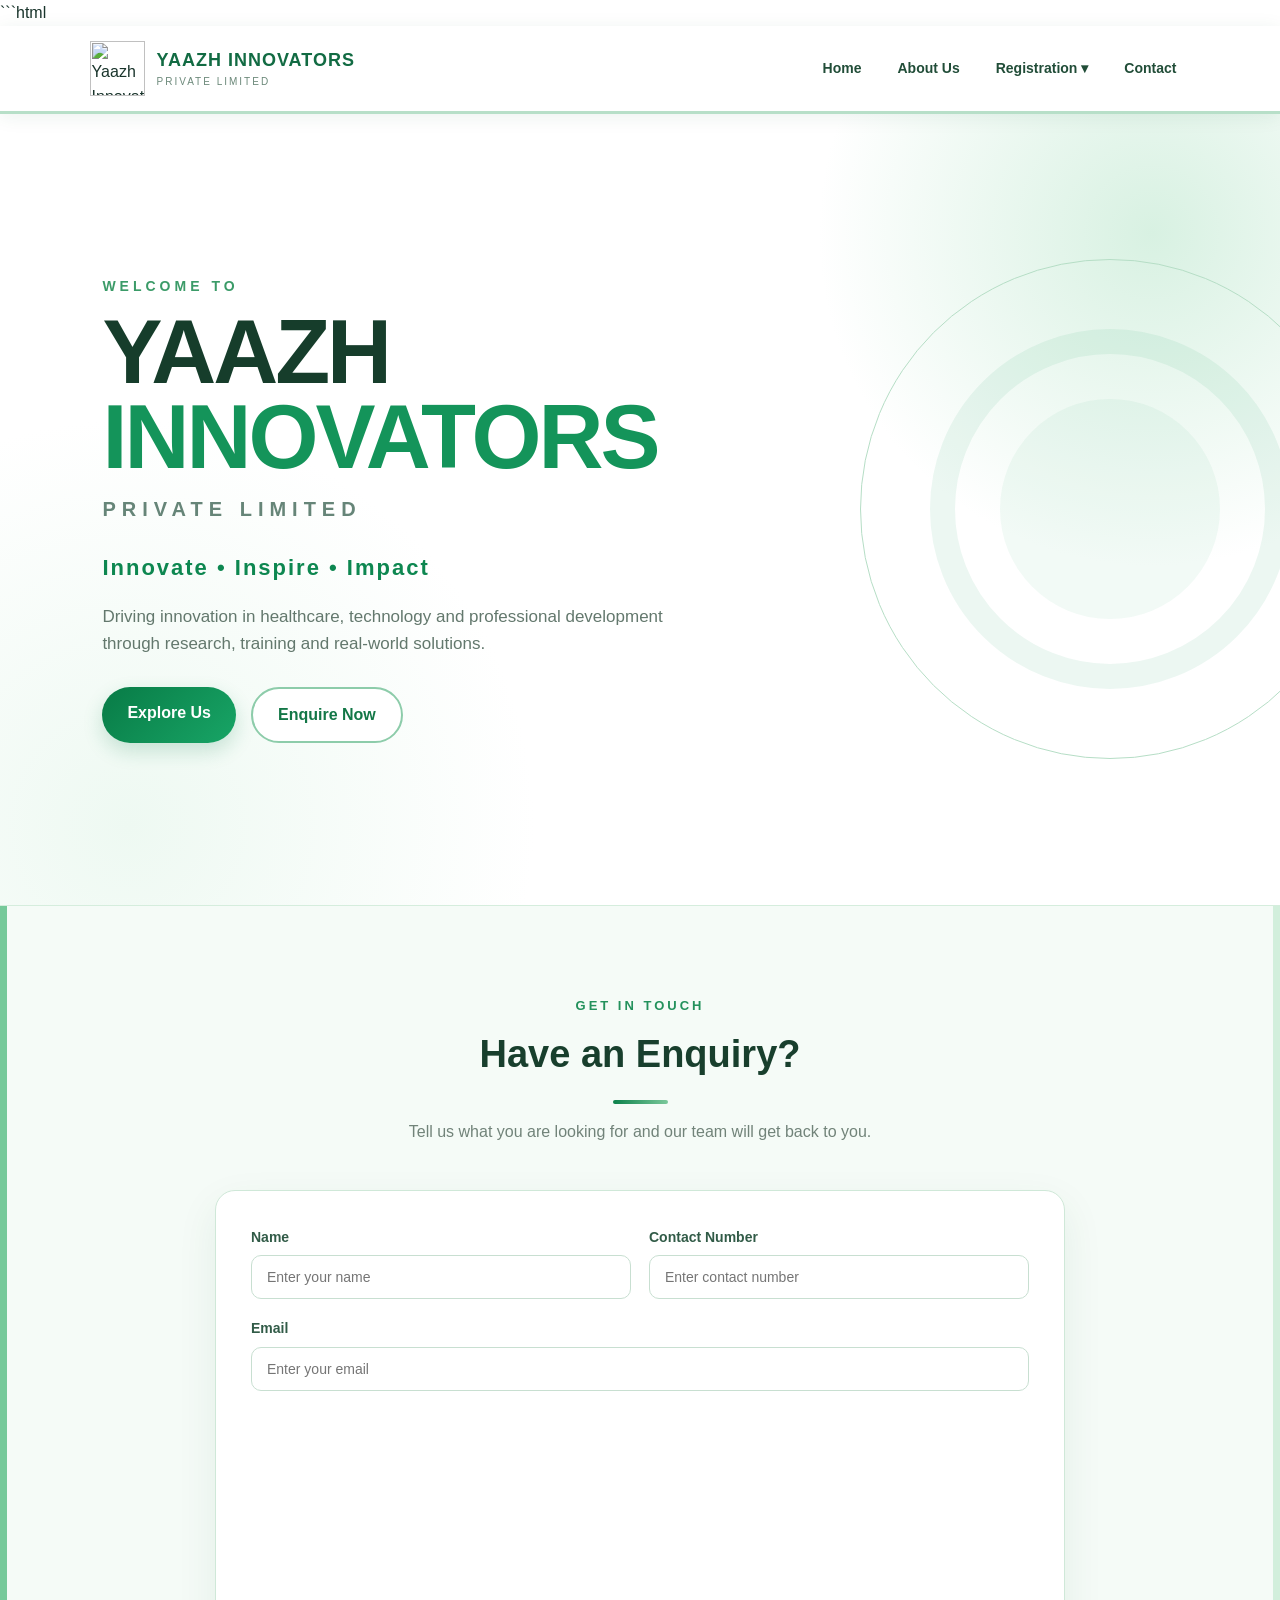
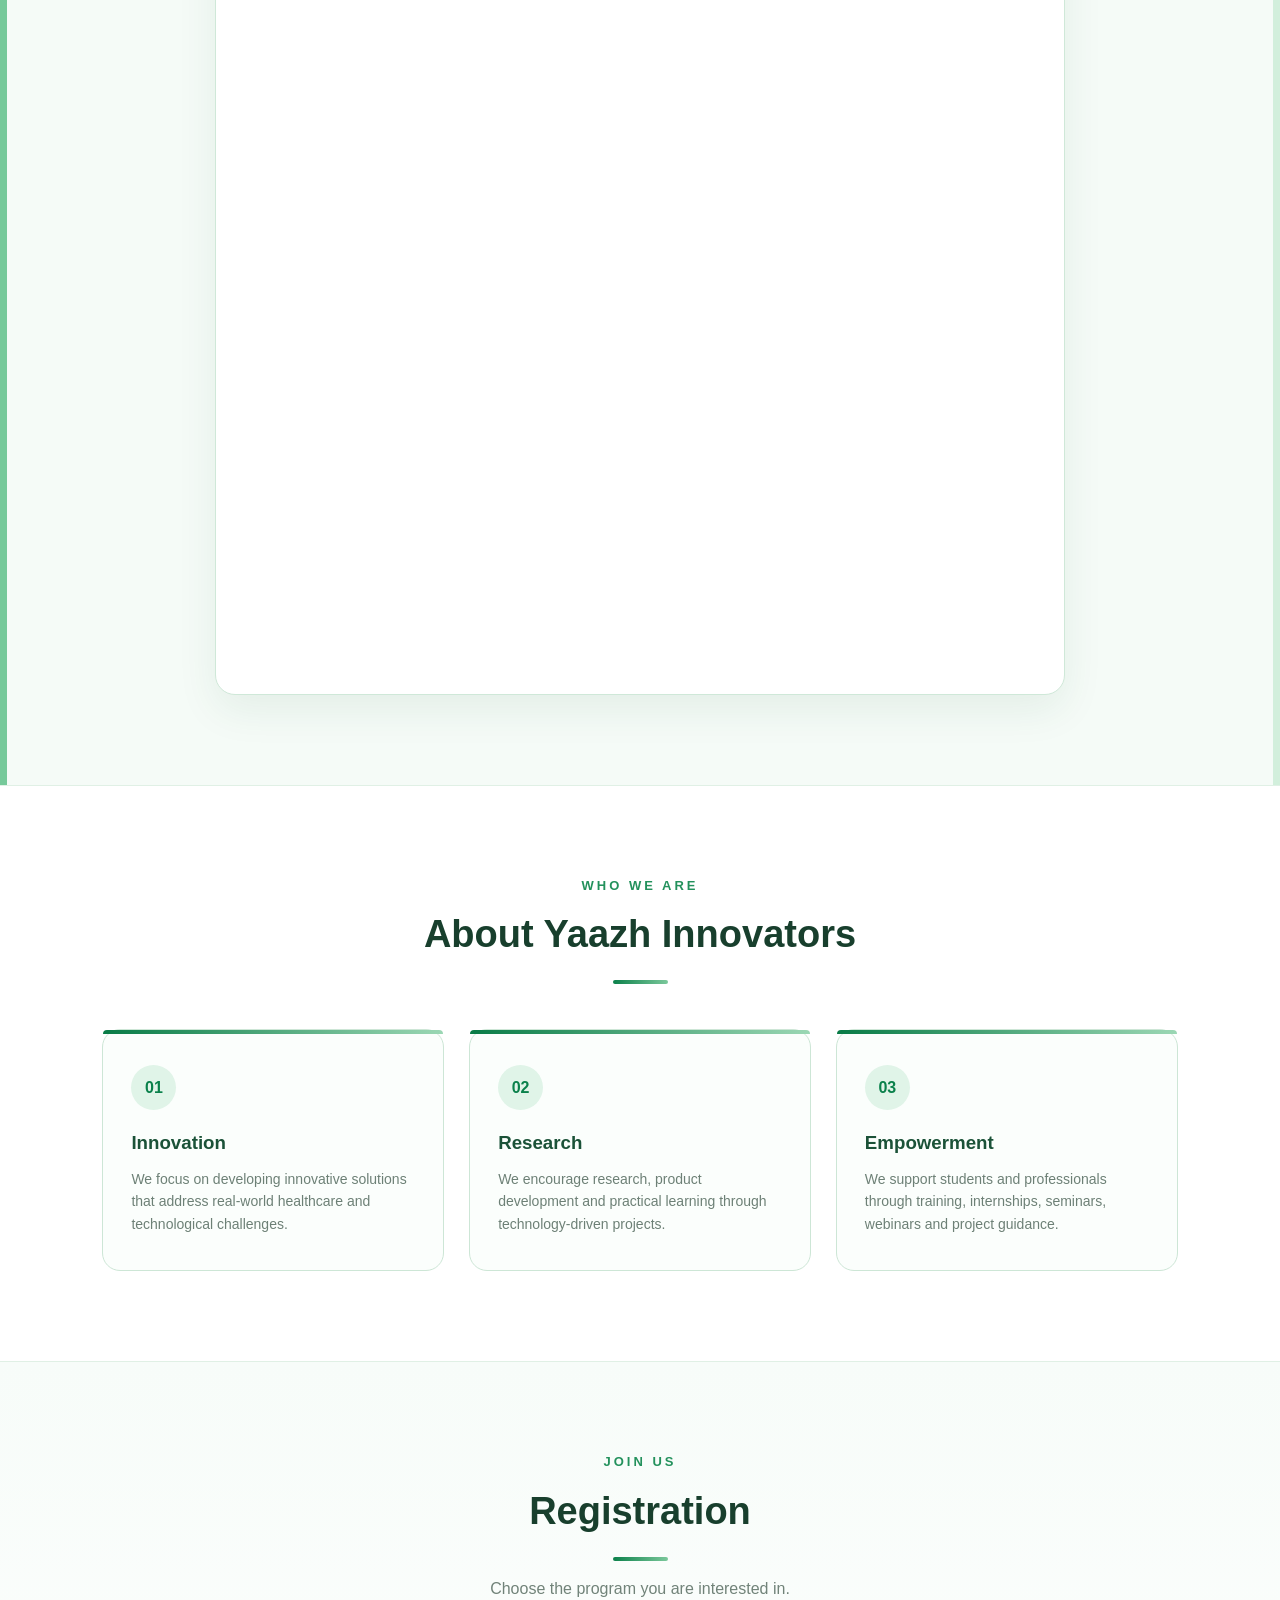
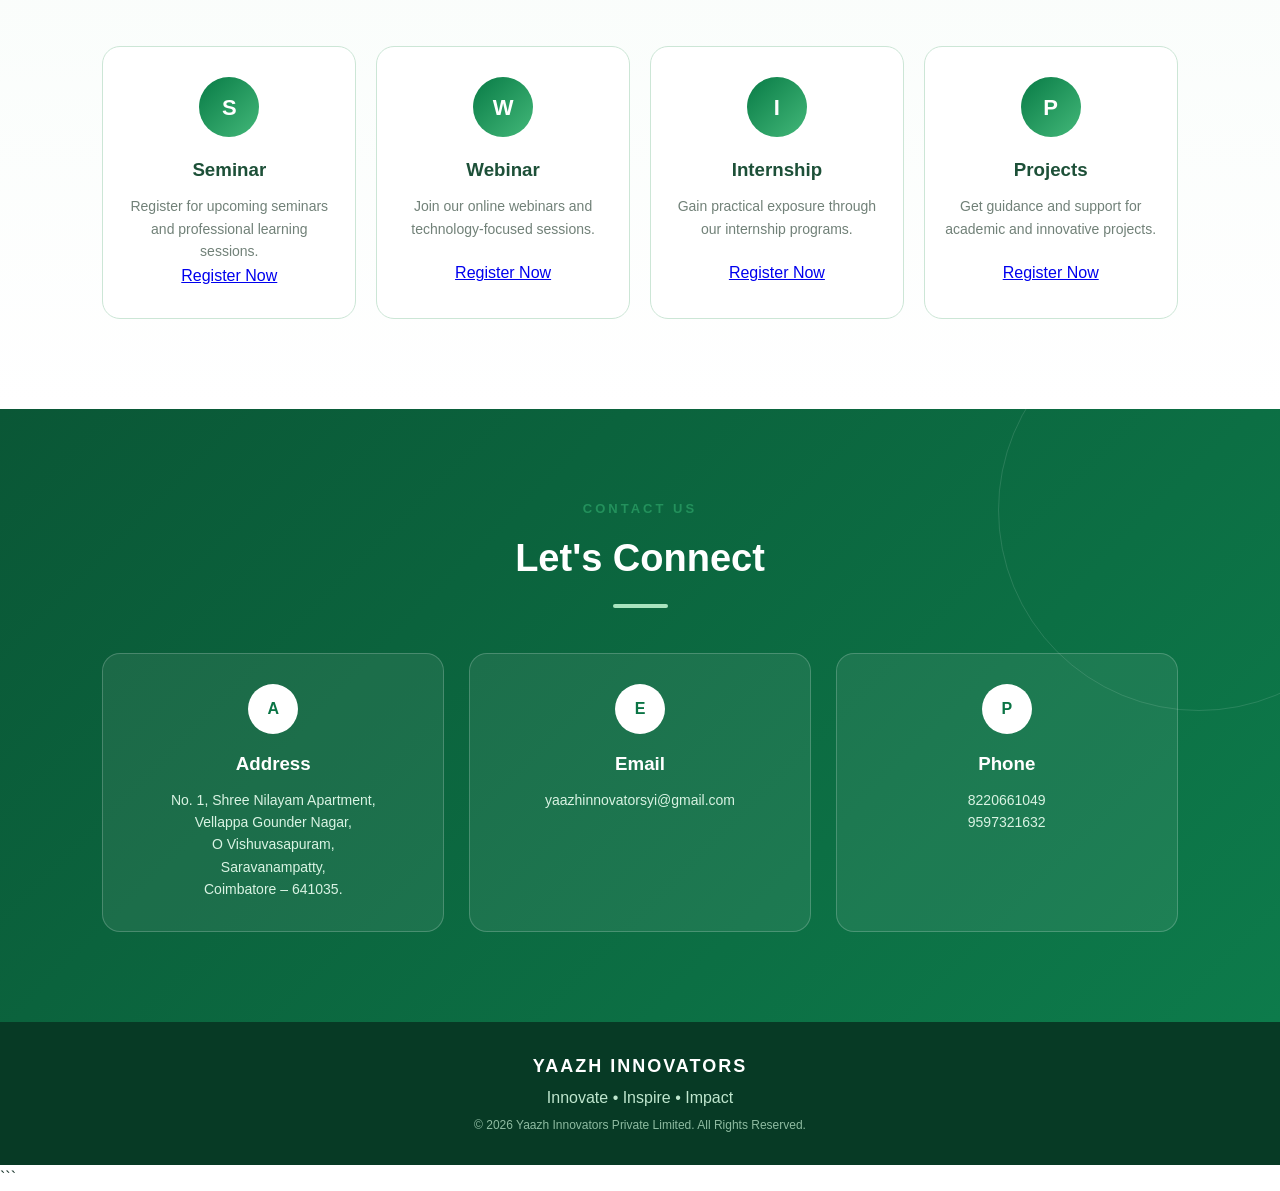
==== index.html @ ab214bda "Add files via upload" ====
```html
<!DOCTYPE html>
<html lang="en">
<head>
    <meta charset="UTF-8">
    <meta name="viewport" content="width=device-width, initial-scale=1.0">

    <title>Yaazh Innovators Private Limited</title>

    <meta name="description"
        content="Yaazh Innovators Private Limited - Innovate, Inspire, Impact. Healthcare innovation, training, internships, webinars, seminars and student projects.">

    <link rel="stylesheet" href="style.css">
</head>

<body>

    <!-- ================= HEADER ================= -->

    <header class="header">

        <div class="logo-area">

            <!-- Replace logo.png with your actual logo file -->
            <img src="images/logo.png"
                 alt="Yaazh Innovators Logo"
                 class="logo">

            <div>
                <h2>YAAZH INNOVATORS</h2>
                <span>PRIVATE LIMITED</span>
            </div>

        </div>

        <nav class="navbar">

            <a href="#home">Home</a>
            <a href="#about">About Us</a>

            <div class="dropdown">
                <button class="dropbtn">Registration ▾</button>

                <div class="dropdown-content">
                    <a href="#seminar">Seminar Registration</a>
                    <a href="#webinar">Webinar Registration</a>
                    <a href="#internship">Internship Registration</a>
                    <a href="#project">Project Registration</a>
                </div>
            </div>

            <a href="#contact">Contact</a>

        </nav>

    </header>


    <!-- ================= HOME ================= -->

    <section id="home" class="hero">

        <div class="hero-content">

            <p class="small-heading">WELCOME TO</p>

            <h1>
                YAAZH <span>INNOVATORS</span>
            </h1>

            <h2>PRIVATE LIMITED</h2>

            <p class="motto">
                Innovate • Inspire • Impact
            </p>

            <p class="hero-description">
                Driving innovation in healthcare, technology and professional
                development through research, training and real-world solutions.
            </p>

            <div class="hero-buttons">

                <a href="#about" class="btn primary-btn">
                    Explore Us
                </a>

                <a href="#enquiry" class="btn secondary-btn">
                    Enquire Now
                </a>

            </div>

        </div>

        <div class="hero-decoration">
            <div class="circle circle-one"></div>
            <div class="circle circle-two"></div>
            <div class="circle circle-three"></div>
        </div>

    </section>


    <!-- ================= ENQUIRY ================= -->

    <section id="enquiry" class="enquiry-section">

        <div class="section-heading">

            <p>GET IN TOUCH</p>

            <h2>Have an Enquiry?</h2>

            <span></span>

            <p>
                Tell us what you are looking for and our team will get back to you.
            </p>

        </div>

        <form id="enquiryForm" class="form-card">

            <div class="form-row">

                <div class="input-group">
                    <label>Name</label>
                    <input type="text"
                           name="name"
                           placeholder="Enter your name"
                           required>
                </div>

                <div class="input-group">
                    <label>Contact Number</label>
                    <input type="tel"
                           name="phone"
                           placeholder="Enter contact number"
                           required>
                </div>

            </div>

            <div class="input-group">

                <label>Email</label>

                <input type="email"
                       name="email"
                       placeholder="Enter your email"
                       required>

           <div class="google-form-box">

    <iframe
        src="https://docs.google.com/forms/d/e/1FAIpQLScxtIGYOkUzgoVMHZWJD-_Qi3DLIOInvzOUXzm-TMzv9r_tzg/viewform?usp=header"
        width="100%"
        height="850"
        frameborder="0"
        marginheight="0"
        marginwidth="0">
        Loading…
    </iframe>

</div>

    </section>


    <!-- ================= ABOUT ================= -->

    <section id="about" class="about-section">

        <div class="section-heading">

            <p>WHO WE ARE</p>

            <h2>About Yaazh Innovators</h2>

            <span></span>

        </div>

        <div class="about-content">

            <div class="about-card">

                <div class="icon">01</div>

                <h3>Innovation</h3>

                <p>
                    We focus on developing innovative solutions that address
                    real-world healthcare and technological challenges.
                </p>

            </div>

            <div class="about-card">

                <div class="icon">02</div>

                <h3>Research</h3>

                <p>
                    We encourage research, product development and practical
                    learning through technology-driven projects.
                </p>

            </div>

            <div class="about-card">

                <div class="icon">03</div>

                <h3>Empowerment</h3>

                <p>
                    We support students and professionals through training,
                    internships, seminars, webinars and project guidance.
                </p>

            </div>

        </div>

    </section>


    <!-- ================= REGISTRATION ================= -->

    <section id="registration" class="registration-section">

        <div class="section-heading">

            <p>JOIN US</p>

            <h2>Registration</h2>

            <span></span>

            <p>
                Choose the program you are interested in.
            </p>

        </div>


        <div class="registration-grid">


            <!-- SEMINAR -->

            <div class="registration-card" id="seminar">

                <div class="registration-icon">S</div>

                <h3>Seminar</h3>

                <p>
                    Register for upcoming seminars and professional learning sessions.
                </p>

                <a href="https://docs.google.com/forms/d/e/1FAIpQLSfexDtJAGA8RAGJB5_v_1OaVmyQ8ngE5cKPU9s8954LFZUqAA/viewform?usp=header" target="_blank">
    Register Now
</a>

            </div>


            <!-- WEBINAR -->

            <div class="registration-card" id="webinar">

                <div class="registration-icon">W</div>

                <h3>Webinar</h3>

                <p>
                    Join our online webinars and technology-focused sessions.
                </p>

                <a href="https://docs.google.com/forms/d/e/1FAIpQLSfexDtJAGA8RAGJB5_v_1OaVmyQ8ngE5cKPU9s8954LFZUqAA/viewform?usp=header" target="_blank">
    Register Now
</a>

            </div>


            <!-- INTERNSHIP -->

            <div class="registration-card" id="internship">

                <div class="registration-icon">I</div>

                <h3>Internship</h3>

                <p>
                    Gain practical exposure through our internship programs.
                </p>

               <a href="https://docs.google.com/forms/d/e/1FAIpQLSfexDtJAGA8RAGJB5_v_1OaVmyQ8ngE5cKPU9s8954LFZUqAA/viewform?usp=header" target="_blank">
    Register Now
</a>

            </div>


            <!-- PROJECT -->

            <div class="registration-card" id="project">

                <div class="registration-icon">P</div>

                <h3>Projects</h3>

                <p>
                    Get guidance and support for academic and innovative projects.
                </p>

               <a href="https://docs.google.com/forms/d/e/1FAIpQLSfexDtJAGA8RAGJB5_v_1OaVmyQ8ngE5cKPU9s8954LFZUqAA/viewform?usp=header" target="_blank">
    Register Now
</a>

            </div>

        </div>

    </section>


    <!-- ================= REGISTRATION FORM MODAL ================= -->

    <div id="registrationModal" class="modal">

        <div class="modal-content">

            <button class="close-button"
                    onclick="closeForm()">
                ×
            </button>

            <p class="form-label">REGISTRATION</p>

            <h2 id="formTitle">
                Program Registration
            </h2>

            <form id="registrationForm">

                <input type="hidden"
                       id="registrationType"
                       name="registrationType">

                <div class="input-group">

                    <label>Name</label>

                    <input type="text"
                           name="name"
                           placeholder="Enter your name"
                           required>

                </div>

                <div class="form-row">

                    <div class="input-group">

                        <label>Designation</label>

                        <input type="text"
                               name="designation"
                               placeholder="Student / Faculty / Professional"
                               required>

                    </div>

                    <div class="input-group">

                        <label>Department</label>

                        <input type="text"
                               name="department"
                               placeholder="Enter department"
                               required>

                    </div>

                </div>

                <div class="input-group">

                    <label>Purpose</label>

                    <textarea name="purpose"
                              rows="3"
                              placeholder="Enter purpose"
                              required></textarea>

                </div>

                <div class="form-row">

                    <div class="input-group">

                        <label>Contact Number</label>

                        <input type="tel"
                               name="phone"
                               placeholder="Enter contact number"
                               required>

                    </div>

                    <div class="input-group">

                        <label>Email</label>

                        <input type="email"
                               name="email"
                               placeholder="Enter email"
                               required>

                    </div>

                </div>

                <button type="submit"
                        class="form-button">
                    Submit Registration
                </button>

                <p id="registrationMessage"
                   class="success-message">
                </p>

            </form>

        </div>

    </div>


    <!-- ================= CONTACT ================= -->

    <section id="contact" class="contact-section">

        <div class="section-heading light-heading">

            <p>CONTACT US</p>

            <h2>Let's Connect</h2>

            <span></span>

        </div>


        <div class="contact-grid">

            <div class="contact-item">

                <div class="contact-icon">A</div>

                <h3>Address</h3>

                <p>
                    No. 1, Shree Nilayam Apartment,<br>
                    Vellappa Gounder Nagar,<br>
                    O Vishuvasapuram,<br>
                    Saravanampatty,<br>
                    Coimbatore – 641035.
                </p>

            </div>


            <div class="contact-item">

                <div class="contact-icon">E</div>

                <h3>Email</h3>

                <p>
                    <a href="mailto:yaazhinnovatorsyi@gmail.com">
                        yaazhinnovatorsyi@gmail.com
                    </a>
                </p>

            </div>


            <div class="contact-item">

                <div class="contact-icon">P</div>

                <h3>Phone</h3>

                <p>
                    <a href="tel:8220661049">
                        8220661049
                    </a>
                    <br>

                    <a href="tel:9597321632">
                        9597321632
                    </a>
                </p>

            </div>

        </div>

    </section>


    <!-- ================= FOOTER ================= -->

    <footer>

        <div class="footer-logo">
            YAAZH INNOVATORS
        </div>

        <p>
            Innovate • Inspire • Impact
        </p>

        <p class="copyright">
            © 2026 Yaazh Innovators Private Limited. All Rights Reserved.
        </p>

    </footer>


    <script src="script.js"></script>

</body>
</html>
```
---- style.css ----
* {
    margin: 0;
    padding: 0;
    box-sizing: border-box;
}

html {
    scroll-behavior: smooth;
}

body {
    font-family: Arial, Helvetica, sans-serif;
    background: #ffffff;
    color: #19342b;
    line-height: 1.6;
}

/* ================= HEADER ================= */

.header {
    position: sticky;
    top: 0;
    z-index: 1000;

    display: flex;
    justify-content: space-between;
    align-items: center;

    padding: 15px 7%;

    background: rgba(255, 255, 255, 0.97);

    border-bottom: 3px solid #b7dfc8;

    box-shadow: 0 3px 18px rgba(20, 90, 55, 0.08);
}

.logo-area {
    display: flex;
    align-items: center;
    gap: 12px;
}

.logo {
    width: 55px;
    height: 55px;
    object-fit: contain;
}

.logo-area h2 {
    color: #126b43;
    font-size: 18px;
    letter-spacing: 1px;
}

.logo-area span {
    color: #6c897a;
    font-size: 10px;
    letter-spacing: 2px;
}

.navbar {
    display: flex;
    align-items: center;
    gap: 8px;
}

.navbar a,
.dropbtn {
    text-decoration: none;
    color: #214d38;
    background: transparent;

    border: none;

    padding: 10px 14px;

    font-size: 14px;
    font-weight: 600;

    cursor: pointer;

    border-radius: 25px;

    transition: 0.3s;
}

.navbar a:hover,
.dropbtn:hover {
    background: #dff3e7;
    color: #0b6b40;
}

/* ================= DROPDOWN ================= */

.dropdown {
    position: relative;
}

.dropdown-content {
    display: none;

    position: absolute;
    top: 45px;
    right: 0;

    min-width: 220px;

    background: white;

    border: 1px solid #c8e7d4;

    border-radius: 14px;

    box-shadow: 0 12px 30px rgba(20, 80, 50, 0.15);

    overflow: hidden;
}

.dropdown-content a {
    display: block;
    padding: 12px 16px;

    border-radius: 0;

    color: #28543f;
}

.dropdown-content a:hover {
    background: #eaf8ef;
}

.dropdown:hover .dropdown-content {
    display: block;
}

/* ================= HERO ================= */

.hero {
    min-height: 88vh;

    display: flex;
    align-items: center;
    justify-content: space-between;

    position: relative;
    overflow: hidden;

    padding: 80px 8%;

    background:
        radial-gradient(circle at 90% 15%, #d8f1e2 0, transparent 25%),
        radial-gradient(circle at 10% 90%, #eef9f2 0, transparent 30%),
        #ffffff;

    border-bottom: 1px solid #d5eddd;
}

.hero-content {
    max-width: 720px;

    position: relative;
    z-index: 2;
}

.small-heading {
    color: #3b9b68;

    font-size: 14px;

    font-weight: bold;

    letter-spacing: 4px;

    margin-bottom: 12px;
}

.hero h1 {
    font-size: clamp(48px, 8vw, 90px);

    line-height: 0.95;

    letter-spacing: -3px;

    color: #163d2b;
}

.hero h1 span {
    color: #14945a;
}

.hero h2 {
    margin-top: 12px;

    color: #668578;

    font-size: 20px;

    letter-spacing: 6px;
}

.motto {
    margin-top: 25px;

    font-size: 22px;

    font-weight: bold;

    color: #0d8750;

    letter-spacing: 2px;
}

.hero-description {
    margin-top: 18px;

    max-width: 620px;

    color: #63786d;

    font-size: 17px;
}

.hero-buttons {
    display: flex;

    gap: 15px;

    margin-top: 30px;
}

.btn {
    text-decoration: none;

    padding: 13px 25px;

    border-radius: 30px;

    font-weight: bold;

    transition: 0.3s;
}

.primary-btn {
    color: white;

    background: linear-gradient(
        135deg,
        #087b46,
        #18a566
    );

    box-shadow: 0 8px 20px rgba(20, 130, 80, 0.2);
}

.primary-btn:hover {
    transform: translateY(-3px);
}

.secondary-btn {
    color: #137747;

    border: 2px solid #8dccaa;

    background: white;
}

.secondary-btn:hover {
    background: #e8f7ee;
}

/* ================= DECORATION ================= */

.hero-decoration {
    position: absolute;

    right: -80px;
    top: 50%;

    transform: translateY(-50%);

    width: 500px;
    height: 500px;
}

.circle {
    position: absolute;

    border-radius: 50%;

    border: 1px solid #b6dec6;
}

.circle-one {
    width: 500px;
    height: 500px;
}

.circle-two {
    width: 360px;
    height: 360px;

    top: 70px;
    left: 70px;

    border: 25px solid rgba(24, 158, 94, 0.08);
}

.circle-three {
    width: 220px;
    height: 220px;

    top: 140px;
    left: 140px;

    background: rgba(38, 165, 100, 0.06);

    border: none;
}

/* ================= COMMON SECTIONS ================= */

section {
    padding: 90px 8%;
}

.section-heading {
    text-align: center;

    max-width: 750px;

    margin: 0 auto 45px;
}

.section-heading > p:first-child {
    color: #23915c;

    font-size: 13px;

    font-weight: bold;

    letter-spacing: 3px;
}

.section-heading h2 {
    margin-top: 8px;

    font-size: 38px;

    color: #183f2d;
}

.section-heading span {
    display: block;

    width: 55px;
    height: 4px;

    margin: 15px auto;

    border-radius: 10px;

    background: linear-gradient(
        90deg,
        #0c814b,
        #7bc89b
    );
}

.section-heading > p:last-child {
    color: #718379;
}

/* ================= ENQUIRY ================= */

.enquiry-section {
    background: #f5fbf7;

    border-left: 7px solid #76c99a;
    border-right: 7px solid #d2efdc;
}

.form-card {
    max-width: 850px;

    margin: auto;

    padding: 35px;

    background: white;

    border: 1px solid #cfe8d8;

    border-radius: 20px;

    box-shadow: 0 15px 40px rgba(24, 91, 55, 0.08);
}

.form-row {
    display: grid;

    grid-template-columns: 1fr 1fr;

    gap: 18px;
}

.input-group {
    margin-bottom: 18px;
}

.input-group label {
    display: block;

    margin-bottom: 7px;

    color: #315b47;

    font-weight: bold;

    font-size: 14px;
}

.input-group input,
.input-group textarea {
    width: 100%;

    padding: 13px 15px;

    border: 1px solid #c8dfd1;

    border-radius: 10px;

    outline: none;

    font-family: inherit;

    font-size: 14px;

    transition: 0.3s;
}

.input-group input:focus,
.input-group textarea:focus {
    border-color: #39a86d;

    box-shadow: 0 0 0 3px #e3f5ea;
}

.form-button {
    width: 100%;

    padding: 14px;

    border: none;

    border-radius: 10px;

    color: white;

    font-size: 15px;

    font-weight: bold;

    cursor: pointer;

    background: linear-gradient(
        135deg,
        #087b46,
        #20a767
    );

    transition: 0.3s;
}

.form-button:hover {
    transform: translateY(-2px);

    box-shadow: 0 8px 20px rgba(15, 125, 70, 0.2);
}

.success-message {
    margin-top: 12px;

    text-align: center;

    color: #18844e;

    font-weight: bold;
}

/* ================= ABOUT ================= */

.about-section {
    background: white;

    border-top: 1px solid #e0f0e5;
    border-bottom: 1px solid #e0f0e5;
}

.about-content {
    display: grid;

    grid-template-columns: repeat(3, 1fr);

    gap: 25px;
}

.about-card {
    padding: 35px 28px;

    background: #fbfefc;

    border: 1px solid #cde6d6;

    border-radius: 18px;

    position: relative;

    transition: 0.3s;
}

.about-card::before {
    content: "";

    position: absolute;

    top: 0;
    left: 0;

    width: 100%;
    height: 4px;

    border-radius: 18px 18px 0 0;

    background: linear-gradient(
        90deg,
        #087b46,
        #9bd7b4
    );
}

.about-card:hover {
    transform: translateY(-8px);

    box-shadow: 0 15px 35px rgba(20, 100, 60, 0.1);
}

.icon {
    display: inline-flex;

    width: 45px;
    height: 45px;

    align-items: center;
    justify-content: center;

    border-radius: 50%;

    background: #e0f4e8;

    color: #0a814b;

    font-weight: bold;

    margin-bottom: 18px;
}

.about-card h3 {
    color: #1b5238;

    margin-bottom: 10px;
}

.about-card p {
    color: #6d8076;

    font-size: 14px;
}

/* ================= REGISTRATION ================= */

.registration-section {
    background:
        linear-gradient(
            180deg,
            #f7fcf9,
            #ffffff
        );
}

.registration-grid {
    display: grid;

    grid-template-columns: repeat(4, 1fr);

    gap: 20px;
}

.registration-card {
    text-align: center;

    padding: 30px 20px;

    background: white;

    border: 1px solid #cce6d6;

    border-radius: 18px;

    transition: 0.3s;
}

.registration-card:hover {
    transform: translateY(-7px);

    border-color: #69b98c;

    box-shadow: 0 15px 35px rgba(20, 110, 65, 0.1);
}

.registration-icon {
    width: 60px;
    height: 60px;

    margin: auto auto 18px;

    display: flex;

    align-items: center;
    justify-content: center;

    border-radius: 50%;

    color: white;

    font-size: 22px;

    font-weight: bold;

    background: linear-gradient(
        135deg,
        #087b46,
        #43b879
    );
}

.registration-card h3 {
    color: #1d5038;

    margin-bottom: 10px;
}

.registration-card p {
    color: #718178;

    font-size: 14px;

    min-height: 65px;
}

.registration-card button {
    border: none;

    padding: 10px 20px;

    border-radius: 25px;

    background: #e0f4e8;

    color: #0b7544;

    font-weight: bold;

    cursor: pointer;

    transition: 0.3s;
}

.registration-card button:hover {
    background: #0b824c;

    color: white;
}

/* ================= MODAL ================= */

.modal {
    display: none;

    position: fixed;

    inset: 0;

    z-index: 2000;

    padding: 30px;

    background: rgba(9, 43, 27, 0.55);

    align-items: center;
    justify-content: center;
}

.modal-content {
    width: 100%;
    max-width: 700px;

    max-height: 90vh;

    overflow-y: auto;

    position: relative;

    padding: 35px;

    background: white;

    border-radius: 20px;

    border: 2px solid #a9d8bb;

    box-shadow: 0 20px 60px rgba(0, 70, 40, 0.2);
}

.close-button {
    position: absolute;

    right: 18px;
    top: 15px;

    width: 35px;
    height: 35px;

    border: none;

    border-radius: 50%;

    background: #e5f5eb;

    color: #167547;

    font-size: 24px;

    cursor: pointer;
}

.form-label {
    color: #23915c;

    font-size: 12px;

    font-weight: bold;

    letter-spacing: 3px;
}

.modal-content h2 {
    color: #19432f;

    margin: 5px 0 25px;
}

/* ================= CONTACT ================= */

.contact-section {
    background:
        linear-gradient(
            135deg,
            #0a5736,
            #0d7b4b
        );

    position: relative;

    overflow: hidden;
}

.contact-section::before {
    content: "";

    position: absolute;

    width: 400px;
    height: 400px;

    border-radius: 50%;

    border: 1px solid rgba(255,255,255,0.12);

    right: -120px;
    top: -100px;
}

.light-heading h2,
.light-heading > p {
    color: white;
}

.light-heading span {
    background: #a9e4bf;
}

.contact-grid {
    display: grid;

    grid-template-columns: repeat(3, 1fr);

    gap: 25px;

    position: relative;
    z-index: 2;
}

.contact-item {
    text-align: center;

    padding: 30px 20px;

    border: 1px solid rgba(255,255,255,0.2);

    border-radius: 18px;

    background: rgba(255,255,255,0.07);
}

.contact-icon {
    width: 50px;
    height: 50px;

    margin: auto auto 15px;

    display: flex;

    align-items: center;
    justify-content: center;

    border-radius: 50%;

    background: white;

    color: #0a7445;

    font-weight: bold;
}

.contact-item h3 {
    color: white;

    margin-bottom: 10px;
}

.contact-item p,
.contact-item a {
    color: #d9f3e3;

    text-decoration: none;

    font-size: 14px;
}

/* ================= FOOTER ================= */

footer {
    text-align: center;

    padding: 30px 20px;

    background: #073a25;

    color: #bfe6ce;
}

.footer-logo {
    color: white;

    font-size: 18px;

    font-weight: bold;

    letter-spacing: 2px;
}

footer p {
    margin-top: 5px;
}

.copyright {
    font-size: 12px;

    color: #8ebba1;
}

/* ================= RESPONSIVE ================= */

@media (max-width: 1000px) {

    .header {
        padding: 15px 4%;
    }

    .registration-grid {
        grid-template-columns: repeat(2, 1fr);
    }

    .about-content {
        grid-template-columns: 1fr;
    }

    .contact-grid {
        grid-template-columns: 1fr;
    }

    .hero-decoration {
        opacity: 0.5;
    }
}

@media (max-width: 750px) {

    .header {
        flex-direction: column;

        gap: 15px;
    }

    .navbar {
        flex-wrap: wrap;

        justify-content: center;
    }

    .hero {
        text-align: center;

        padding: 70px 6%;
    }

    .hero-buttons {
        justify-content: center;

        flex-wrap: wrap;
    }

    .hero h1 {
        font-size: 52px;
    }

    .hero-decoration {
        display: none;
    }

    .form-row {
        grid-template-columns: 1fr;
    }

    .registration-grid {
        grid-template-columns: 1fr;
    }

    .modal {
        padding: 15px;
    }

    .modal-content {
        padding: 25px 20px;
    }
}

@media (max-width: 450px) {

    section {
        padding: 65px 5%;
    }

    .logo-area h2 {
        font-size: 15px;
    }

    .logo {
        width: 45px;
        height: 45px;
    }

    .navbar a,
    .dropbtn {
        padding: 8px 9px;

        font-size: 12px;
    }

    .hero h1 {
        font-size: 43px;
    }

    .hero h2 {
        font-size: 15px;

        letter-spacing: 4px;
    }

    .motto {
        font-size: 17px;
    }

    .section-heading h2 {
        font-size: 30px;
    }

    .form-card {
        padding: 22px;
    }
}
/* =========================
   REGISTRATION DROPDOWN
========================= */

.nav-dropdown {
    position: relative;
    display: inline-block;
}

.nav-dropdown-content {
    display: none;

    position: absolute;

    top: 100%;
    left: 0;

    min-width: 190px;

    background: #ffffff;

    border: 1px solid #d4eadc;

    border-radius: 12px;

    padding: 8px 0;

    box-shadow:
        0 12px 30px
        rgba(20, 100, 60, 0.15);

    z-index: 999;
}

.nav-dropdown-content a {
    display: block;

    padding: 11px 18px;

    color: #24513b;

    text-decoration: none;

    font-size: 14px;
}

.nav-dropdown-content a:hover {
    background: #eaf7ef;

    color: #087b46;
}

.nav-dropdown:hover .nav-dropdown-content {
    display: block;
}
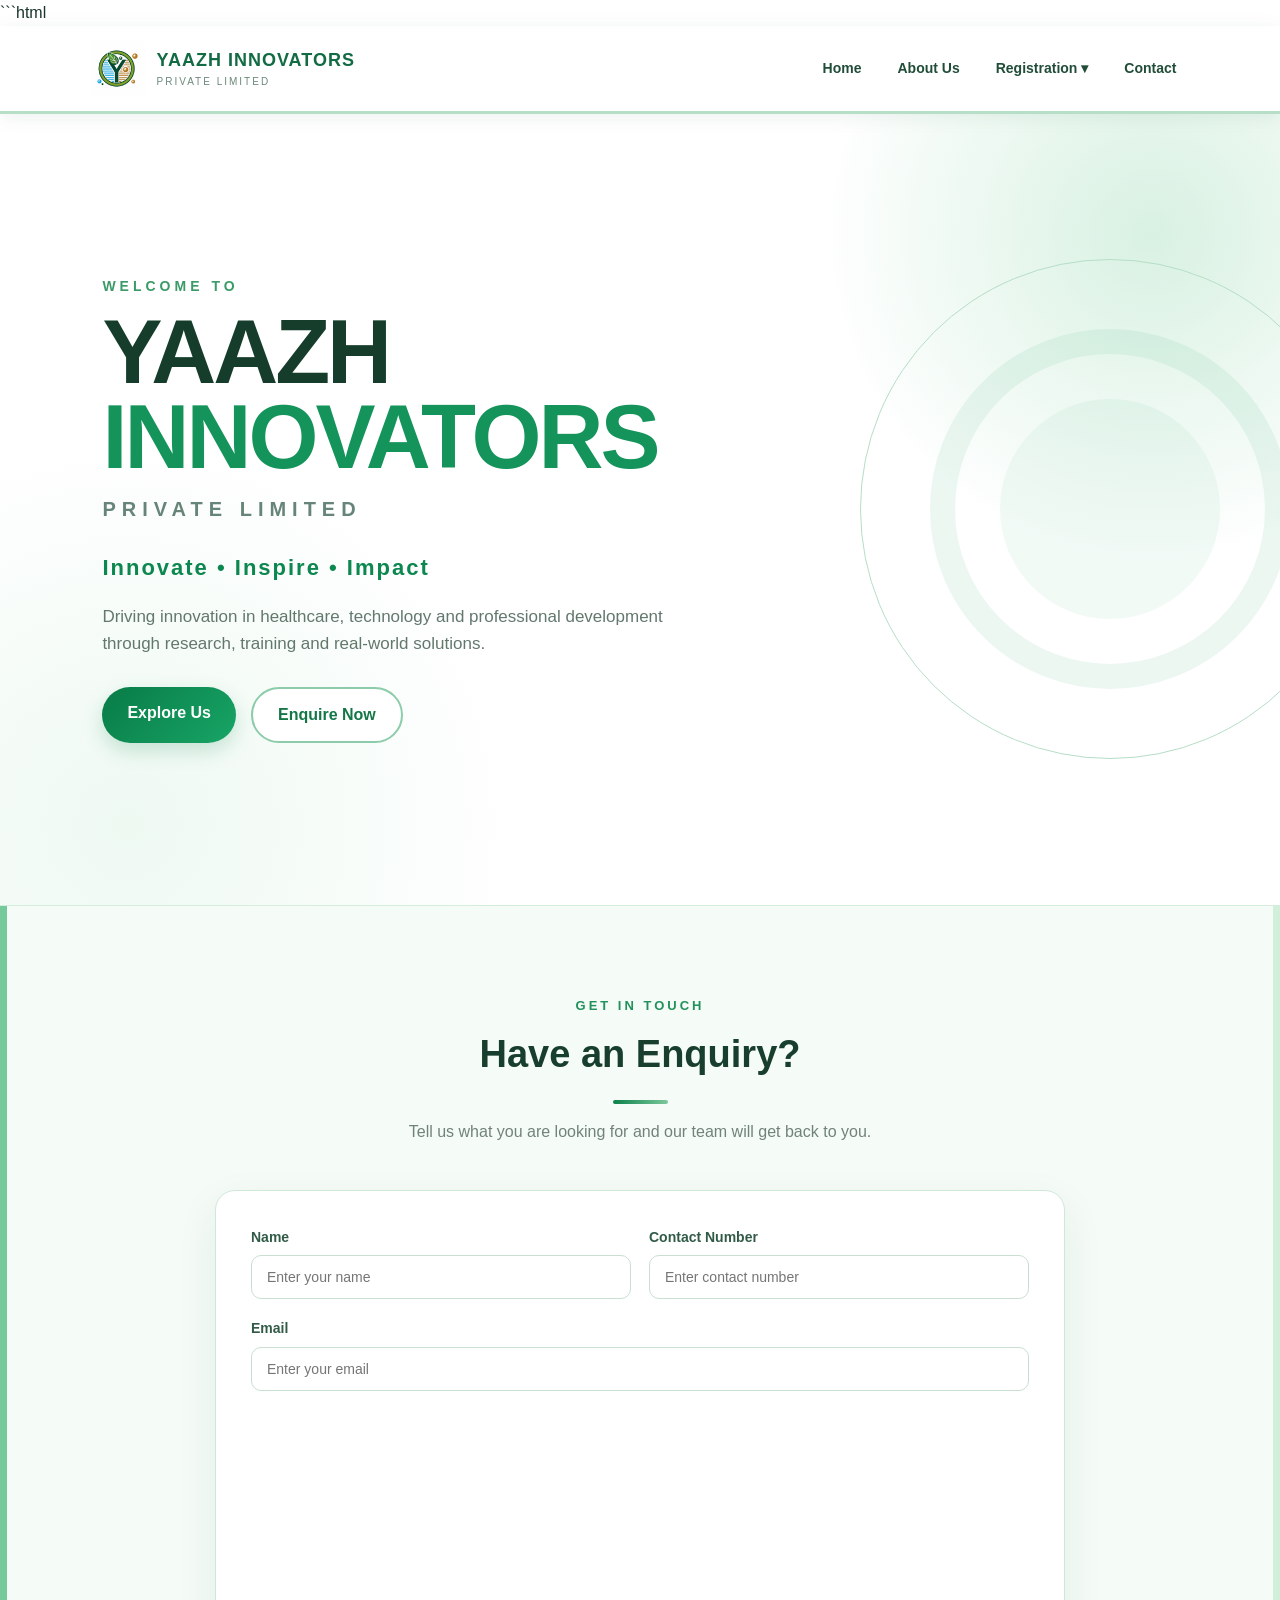
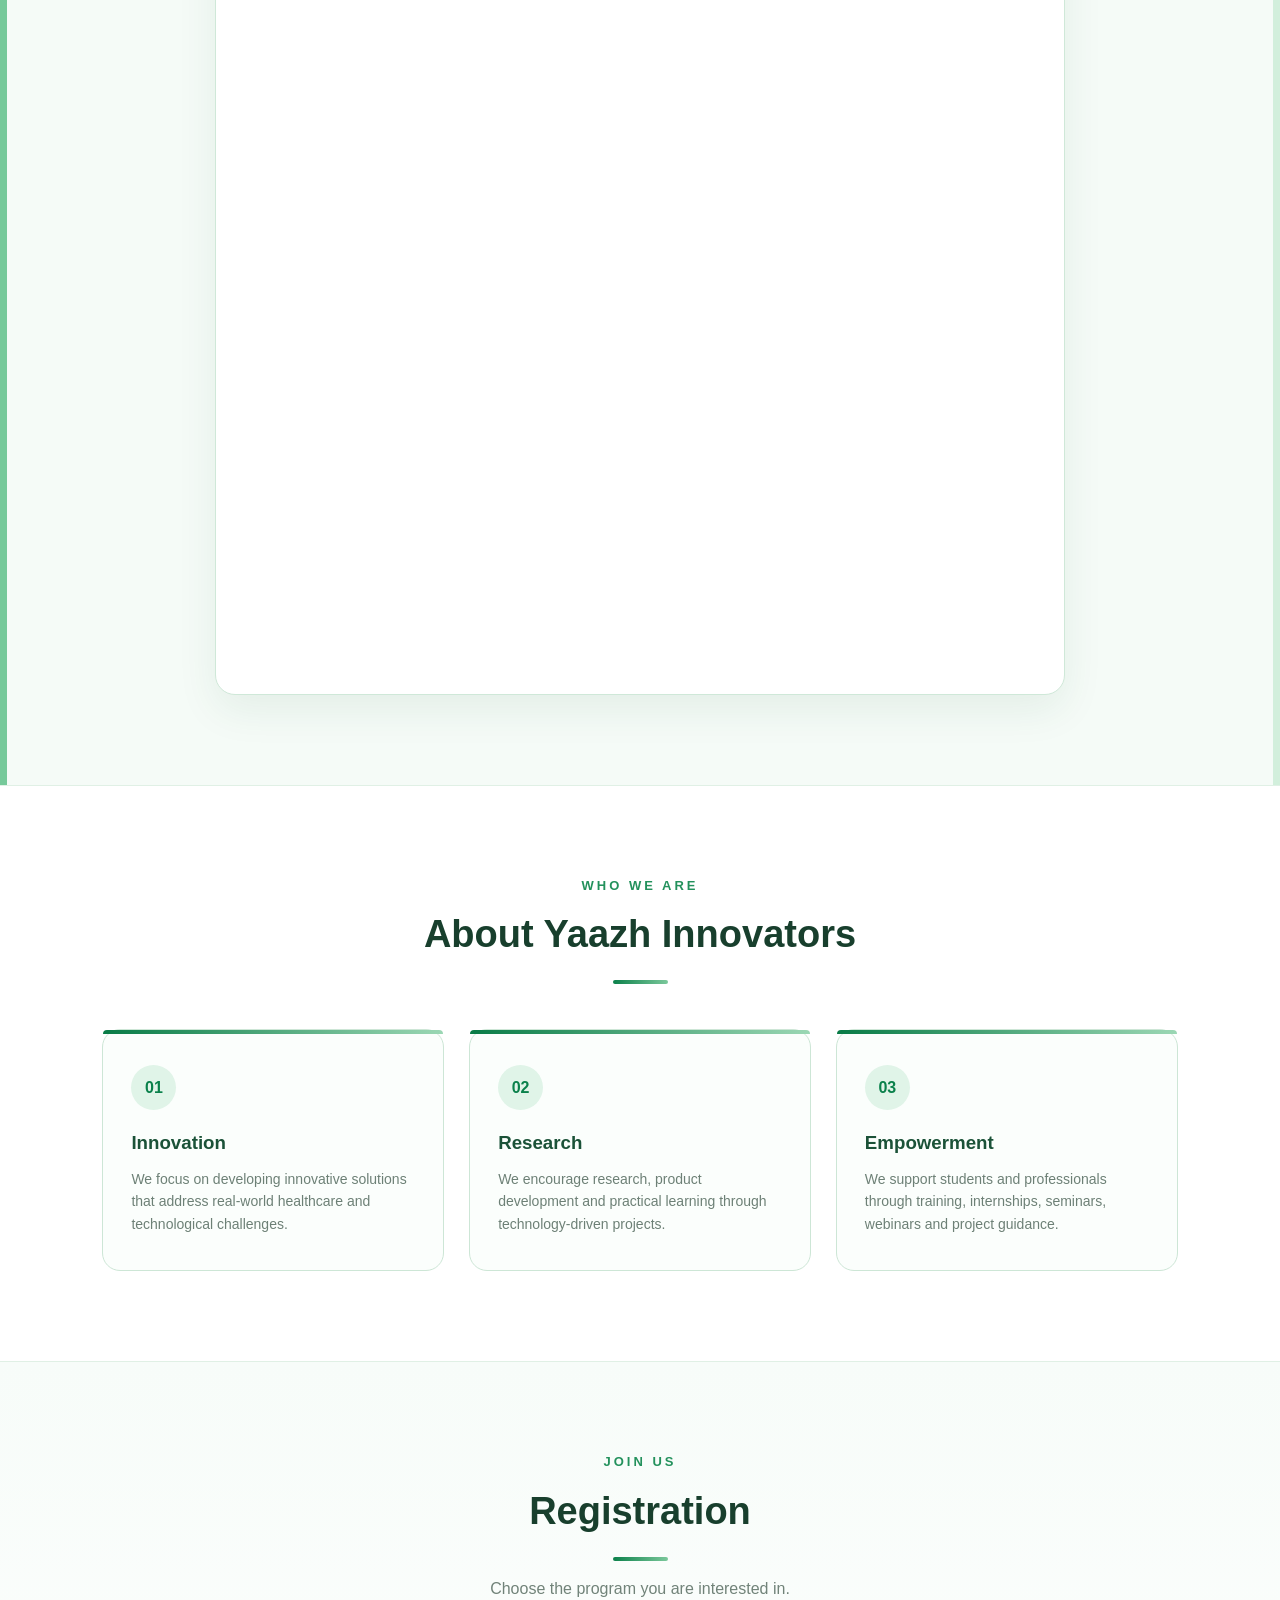
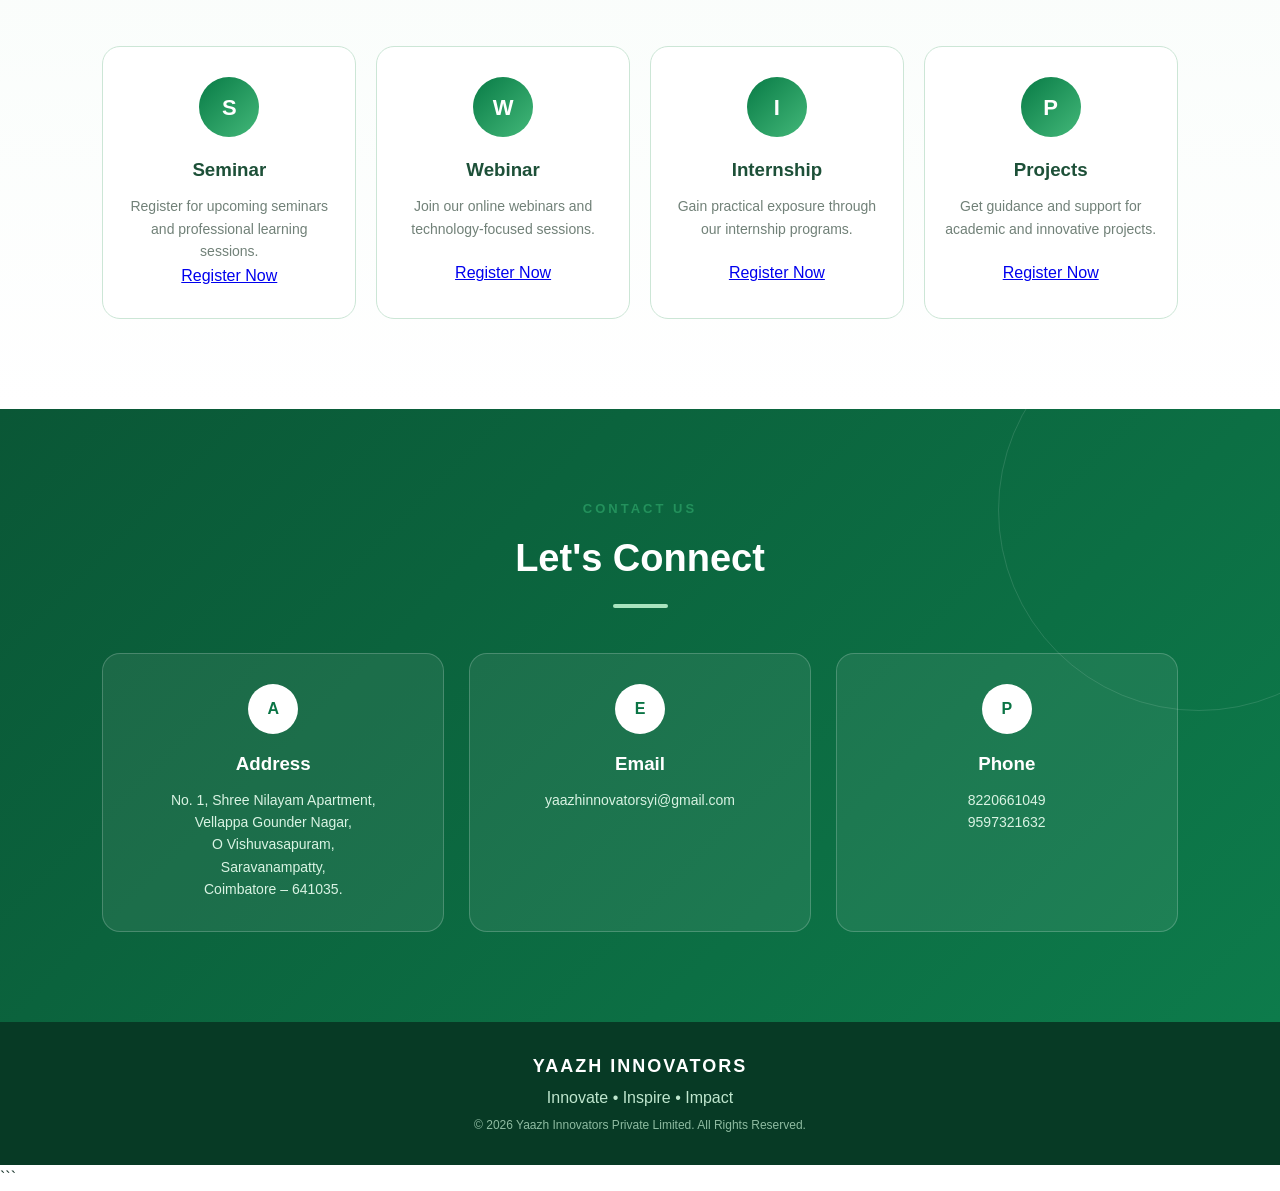
==== commit ca18aaf0: "Add files via upload" ====
--- a/index.html
+++ b/index.html
@@ -22,7 +22,7 @@
         <div class="logo-area">
 
             <!-- Replace logo.png with your actual logo file -->
-            <img src="images/logo.png"
+            <img src="logo.png"
                  alt="Yaazh Innovators Logo"
                  class="logo">
 
